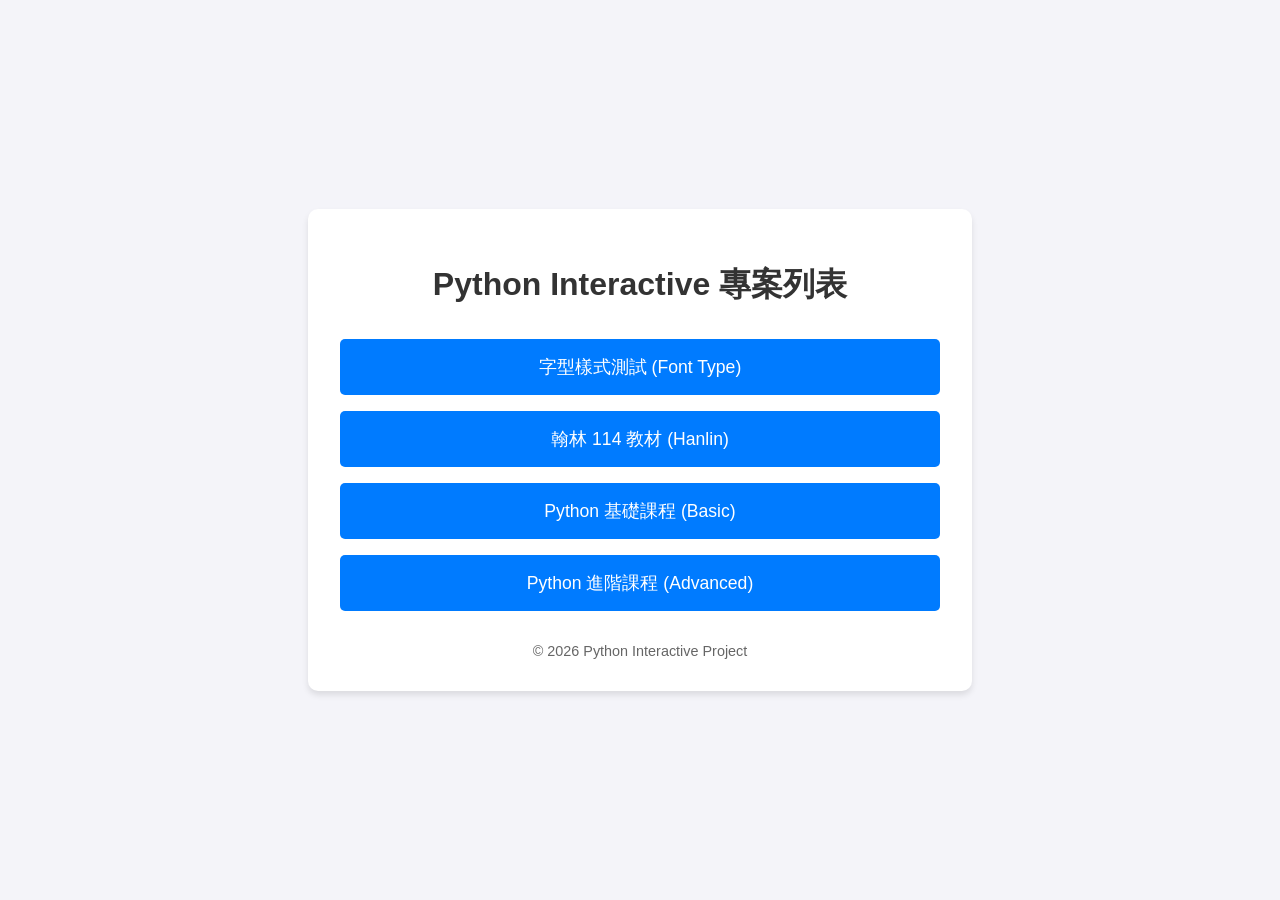
==== index.html @ 01b3daa5 "Initial commit: Upload project files" ====
<!DOCTYPE html>
<html lang="zh-TW">
<head>
    <meta charset="UTF-8">
    <meta name="viewport" content="width=device-width, initial-scale=1.0">
    <title>Python Interactive 專案首頁</title>
    <style>
        body {
            font-family: "Microsoft JhengHei", Arial, sans-serif;
            margin: 0;
            padding: 0;
            background-color: #f4f4f9;
            display: flex;
            justify-content: center;
            align-items: center;
            min-height: 100vh;
        }
        .container {
            background-color: white;
            padding: 2rem;
            border-radius: 10px;
            box-shadow: 0 4px 6px rgba(0, 0, 0, 0.1);
            text-align: center;
            max-width: 600px;
            width: 100%;
        }
        h1 {
            color: #333;
            margin-bottom: 2rem;
        }
        .link-list {
            list-style: none;
            padding: 0;
        }
        .link-list li {
            margin: 1rem 0;
        }
        .link-btn {
            display: block;
            text-decoration: none;
            background-color: #007bff;
            color: white;
            padding: 1rem 1.5rem;
            border-radius: 5px;
            transition: background-color 0.3s ease;
            font-size: 1.1rem;
        }
        .link-btn:hover {
            background-color: #0056b3;
        }
        .footer {
            margin-top: 2rem;
            font-size: 0.9rem;
            color: #666;
        }
    </style>
</head>
<body>

<div class="container">
    <h1>Python Interactive 專案列表</h1>
    <ul class="link-list">
        <li>
            <a href="font_type/font_type_final.html" class="link-btn">字型樣式測試 (Font Type)</a>
        </li>
        <li>
            <a href="Hanlin/114HanLin_final_v2_20260110.html" class="link-btn">翰林 114 教材 (Hanlin)</a>
        </li>
        <li>
            <a href="python_basic/python_basic_final.html" class="link-btn">Python 基礎課程 (Basic)</a>
        </li>
        <li>
            <a href="python_advanced/python_advanced_final.html" class="link-btn">Python 進階課程 (Advanced)</a>
        </li>
    </ul>
    <div class="footer">
        &copy; 2026 Python Interactive Project
    </div>
</div>

</body>
</html>
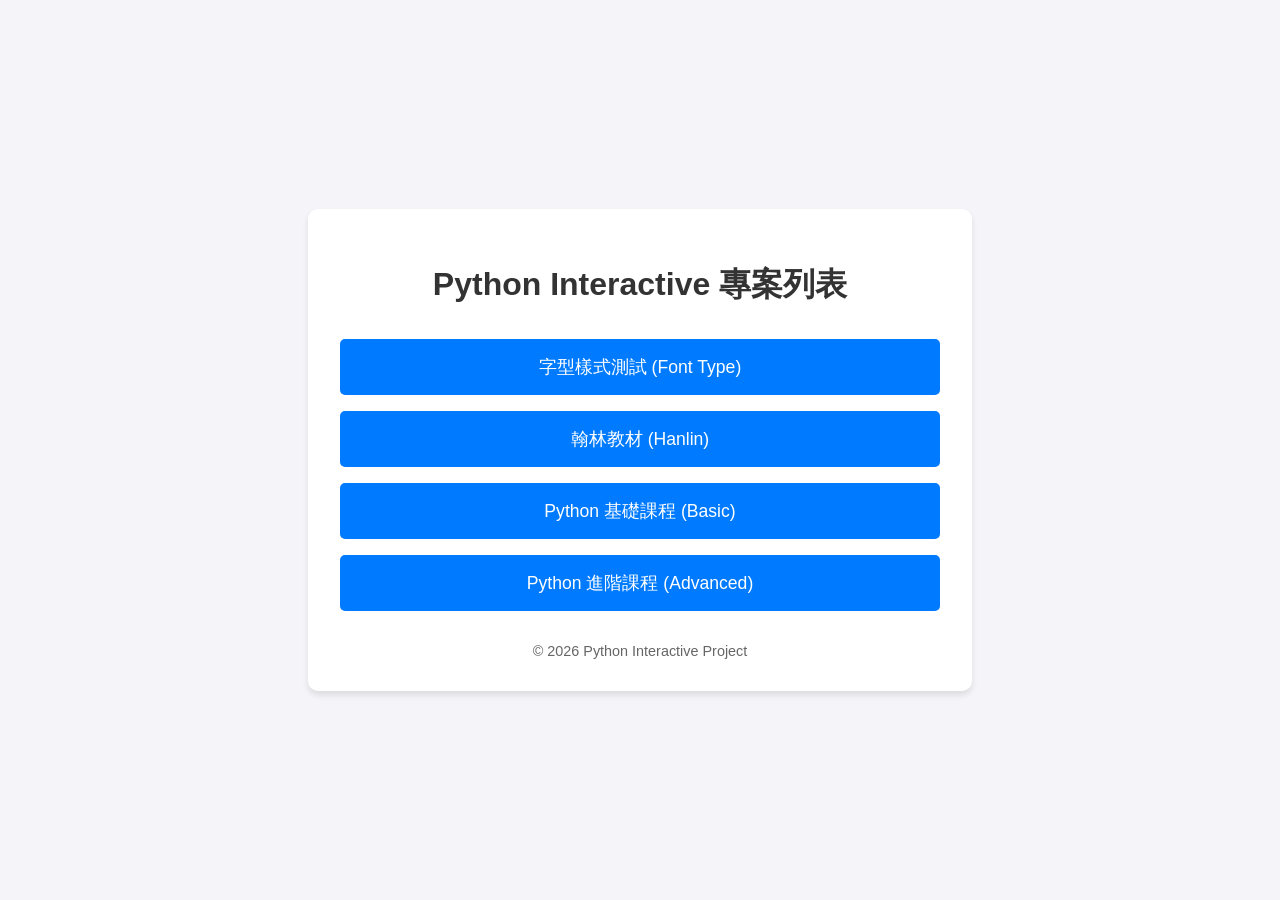
==== commit 581c9f0c: "Update link text for Hanlin教材" ====
--- a/index.html
+++ b/index.html
@@ -64,7 +64,7 @@
             <a href="font_type/font_type_final.html" class="link-btn">字型樣式測試 (Font Type)</a>
         </li>
         <li>
-            <a href="Hanlin/114HanLin_final_v2_20260110.html" class="link-btn">翰林 114 教材 (Hanlin)</a>
+            <a href="Hanlin/114HanLin_final_v2_20260110.html" class="link-btn">翰林教材 (Hanlin)</a>
         </li>
         <li>
             <a href="python_basic/python_basic_final.html" class="link-btn">Python 基礎課程 (Basic)</a>
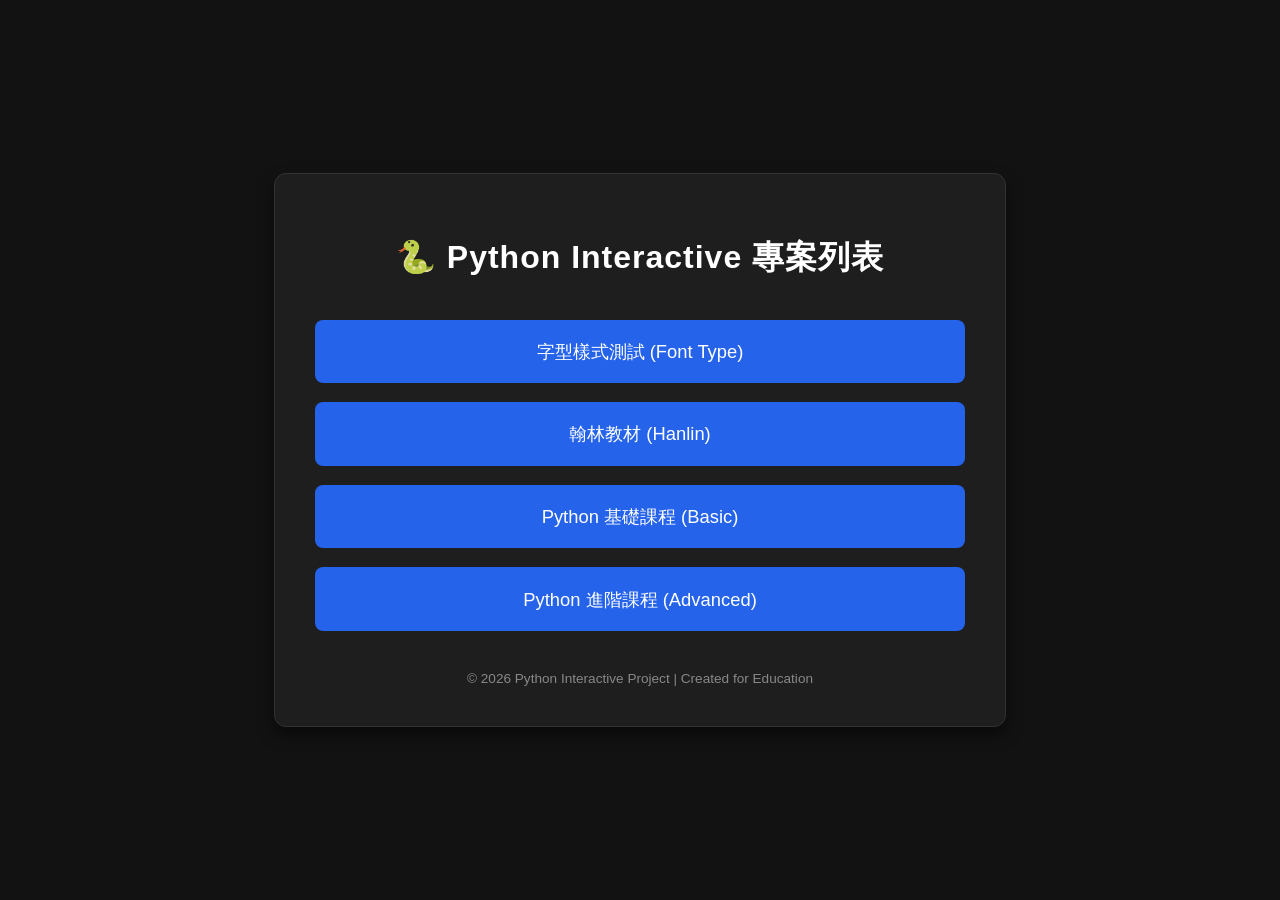
==== commit 8e698188: "Add files via upload" ====
--- a/index.html
+++ b/index.html
@@ -9,62 +9,68 @@
             font-family: "Microsoft JhengHei", Arial, sans-serif;
             margin: 0;
             padding: 0;
-            background-color: #f4f4f9;
+            background-color: #121212; /* 深色背景 */
+            color: #e0e0e0; /* 淺色文字 */
             display: flex;
             justify-content: center;
             align-items: center;
             min-height: 100vh;
         }
         .container {
-            background-color: white;
-            padding: 2rem;
-            border-radius: 10px;
-            box-shadow: 0 4px 6px rgba(0, 0, 0, 0.1);
+            background-color: #1e1e1e; /* 容器背景 */
+            padding: 2.5rem;
+            border-radius: 12px;
+            box-shadow: 0 8px 16px rgba(0, 0, 0, 0.5);
             text-align: center;
-            max-width: 600px;
-            width: 100%;
+            max-width: 650px;
+            width: 90%;
+            border: 1px solid #333;
         }
         h1 {
-            color: #333;
-            margin-bottom: 2rem;
+            color: #ffffff;
+            margin-bottom: 2.5rem;
+            letter-spacing: 1px;
         }
         .link-list {
             list-style: none;
             padding: 0;
         }
         .link-list li {
-            margin: 1rem 0;
+            margin: 1.2rem 0;
         }
         .link-btn {
             display: block;
             text-decoration: none;
-            background-color: #007bff;
+            background-color: #2563eb;
             color: white;
-            padding: 1rem 1.5rem;
-            border-radius: 5px;
-            transition: background-color 0.3s ease;
-            font-size: 1.1rem;
+            padding: 1.2rem 1.5rem;
+            border-radius: 8px;
+            transition: all 0.3s ease;
+            font-size: 1.15rem;
+            font-weight: 500;
         }
         .link-btn:hover {
-            background-color: #0056b3;
+            background-color: #1d4ed8;
+            transform: translateY(-2px);
+            box-shadow: 0 4px 12px rgba(37, 99, 235, 0.3);
         }
         .footer {
-            margin-top: 2rem;
-            font-size: 0.9rem;
-            color: #666;
+            margin-top: 2.5rem;
+            font-size: 0.85rem;
+            color: #888;
         }
     </style>
 </head>
 <body>
 
 <div class="container">
-    <h1>Python Interactive 專案列表</h1>
+    <h1>🐍 Python Interactive 專案列表</h1>
     <ul class="link-list">
         <li>
             <a href="font_type/font_type_final.html" class="link-btn">字型樣式測試 (Font Type)</a>
         </li>
         <li>
-            <a href="Hanlin/114HanLin_final_v2_20260110.html" class="link-btn">翰林教材 (Hanlin)</a>
+            <a href="Hanlin/114HanLin_final.html" class="link-btn">翰林教材 (Hanlin)</a>
         </li>
         <li>
             <a href="python_basic/python_basic_final.html" class="link-btn">Python 基礎課程 (Basic)</a>
@@ -74,7 +80,7 @@
         </li>
     </ul>
     <div class="footer">
-        &copy; 2026 Python Interactive Project
+        &copy; 2026 Python Interactive Project | Created for Education
     </div>
 </div>
 
